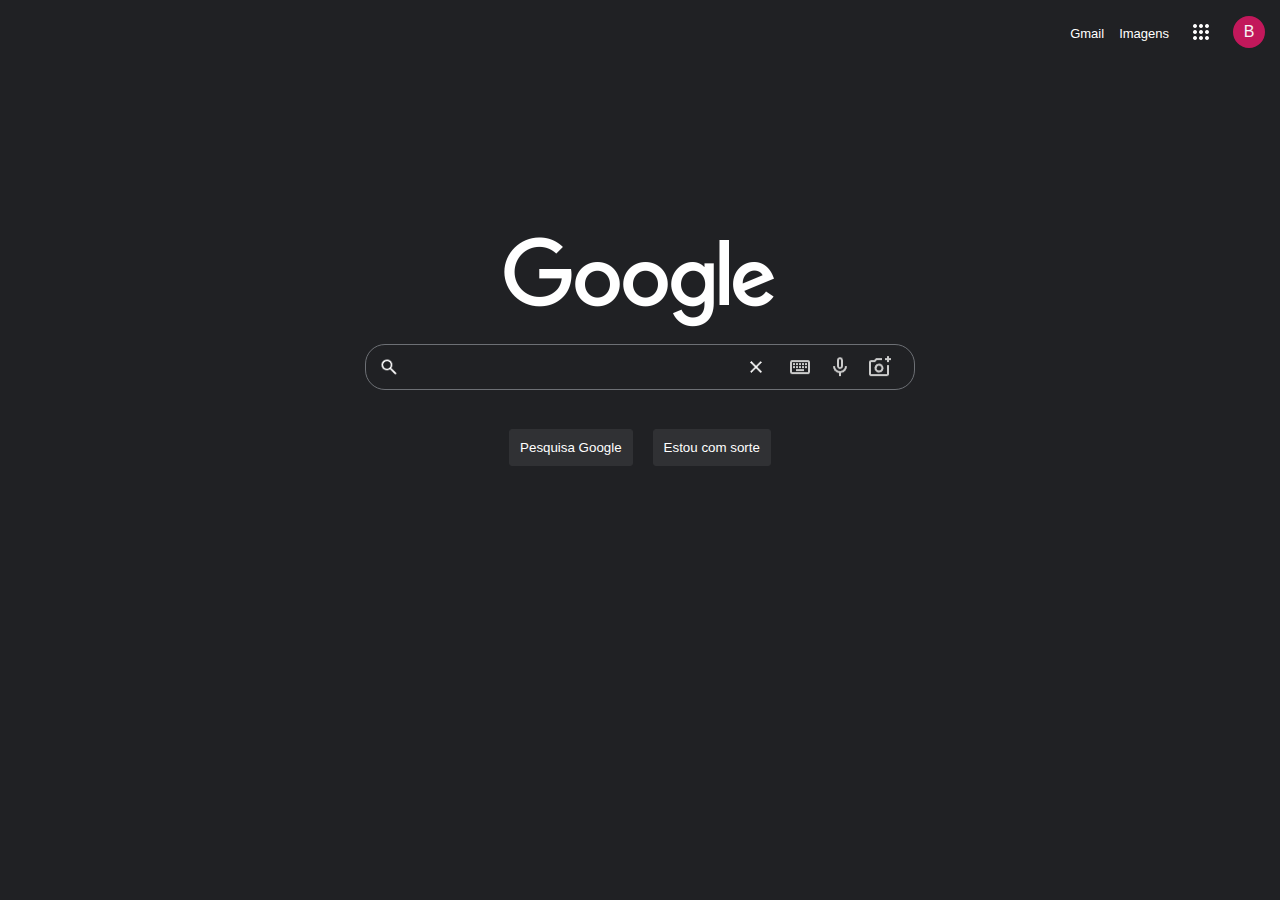
==== Google/index.html @ f8b28d4a "Agora o X deleta tudo que está no input e nao aparece caso nao exista algum texto dentro do input" ====
<!DOCTYPE html>
<html lang="pt-BR">

<head>
    <meta charset="UTF-8">
    <meta name="viewport" content="width=device-width, initial-scale=1.0">
    <title>Google</title>
    <link rel="stylesheet" href="./styles.css">
</head>

<body>
    <div class="menu">
        <div class="menu-content">
            <h3><a href="">Gmail</a></h3>
            <h3><a href="">Imagens</a></h3>

            <div class="dropdown">
                <button id="pages-btn"><img src="./imgs/al-icon.png" alt=""></button>
                <button id="acc-btn">B</button>
                <div class="dropdown-content">

                </div>
            </div>
        </div>
    </div>

    <div class="logo">
        <img src="./imgs/logo.png" alt="">
    </div>

    <div class="search-bar">
        <input id="search-barra" type="search" name="search-bar">
        <div class="search-bar-icons">
            <img id="keyboard" src="./imgs/keyboard.png" alt="">
            <img id="mic" src="./imgs/mic.png" alt="">
            <img id="camera" src="./imgs/camera.png" alt="">
        </div>
    </div>


    <div class="search-buttons">
        <button>Pesquisa Google</button>
        <button>Estou com sorte</button>
    </div>

    <script>
        const searchBar = document.getElementById('search-barra');

        searchBar.addEventListener('input', function () {
            if (searchBar.value.trim() === '') {
                searchBar.style.backgroundImage = "url('./imgs/lupa.png')";
            } else {
                searchBar.style.backgroundImage = "url('./imgs/lupa.png'), url('./imgs/x.png')";
            }
        });

        searchBar.addEventListener('click', function (event) {
            if (searchBar.style.backgroundImage.includes('./imgs/x.png') && event.offsetX > searchBar.offsetWidth - 175) {
                searchBar.value = '';
                searchBar.style.backgroundImage = "url('./imgs/lupa.png')";
            }
        });
    </script>

</body>

</html>
---- Google/styles.css ----
* {
    margin: 0;
    padding: 0;
    box-sizing: border-box;
    font-family: Arial, Helvetica, sans-serif;
}

body {
    background-color: rgb(32, 33, 36);
}

.menu {
    display: flex;
    justify-content: flex-end;
    align-items: center;
    margin-right: 15px;
    margin-top: 15px;
}

.menu-content {
    display: flex;
    align-items: center;
}

.menu-content h3 a {
  text-decoration: none;
  color: white;
  margin-right: 15px;
  font-size: 13px;
  font-weight: lighter;
}

.menu-content h3 a:hover {
    text-decoration: underline;
}

#acc-btn:hover {
    box-shadow: 0 0 2px 5px #303134;
}

#pages-btn:hover {
    box-shadow: 0 0 2px 3px #303134;
    background-color: #303134;
}

.dropdown {
    display: flex;
    align-items: center;
}

#acc-btn {
    border: 8px solid rgb(194, 24, 91);
    background-color: rgb(194, 24, 91);
    border-radius: 50%;
    width: 32px;
    height: 32px;
    font-size: 16px;
    color: whitesmoke;
    display: flex;
    align-items: center;
    justify-content: center;    
}

#pages-btn {
    background-color: transparent;
    border: none;
    margin: 0 15px 0 0;
    display: flex;
    align-items: center;
    justify-content: center;
    border: 5px solid transparent;
    border-radius: 50%;
}

#pages-btn img {
    width: 24px;
    height: 24px;
}

.logo{
    width: 100%;
    height: 280px;
    display: flex;
    justify-content: center;
    align-items: end;
}

.search-bar {
    display: flex;
    flex-direction: column; /* Alterado para coluna para centralizar verticalmente */
    justify-content: center;
    align-items: center; /* Centraliza verticalmente */
    position: relative;
}

.search-bar img {
    filter: invert(100%)
}

.search-buttons {
    display: flex;
    justify-content: center;
    align-items: end;
}

#search-barra {
    padding: 13px 0;
    margin: 15px;
    width: 550px; 
    max-width: 95%;  
    background-color: rgb(32, 33, 36);
    background: url(./imgs/lupa.png), url('./imgs/x.png');
    background-size: 20px;
    background-position: 13px 12px ,72%;
    background-repeat: no-repeat;
    color: white;
    border: 1px solid #6d7075;
    border-radius: 20px;
    padding-left: 40px;    
    font-size: 16px;
    padding-right: 150px;
}

.search-bar-icons {
    display: flex;
    position: relative;
    transform: translateY(-208%);
    left: 200px;
    filter: invert(80%);
}

#search-barra::-webkit-search-cancel-button {
    -webkit-appearance: none;
    appearance: none;
}

@media (max-width: 515px) {
    .search-bar-icons {
        left: 170px;
    }

    #search-barra {
        padding-right: 130px;
        background-position: 13px 12px ,70%;
    }
}

@media (min-width: 516px) and (max-width: 540px) {
    .search-bar-icons {
        left: 180px;
    }

    #search-barra {
        padding-right: 130px;
        background-position: 13px 12px ,71%;
    }
}

@media (min-width: 541px) and (max-width: 565px) {
    .search-bar-icons {
        left: 190px;
    }

    #search-barra {
        padding-right: 130px;
        background-position: 13px 12px ,72%;
    }
}

#search-barra.no-text {
    background-image: url('./imgs/lupa.png');
    background-position: 13px 12px;
}

#Search-Barra.has-text {
    background-image: url('./imgs/lupa.png'), url('./imgs/x.png');
    background-position: 13px 12px ,72%;
}

.search-bar-icons img {
    padding: 0 8px;
}

#search-barra:hover {
    background-color: #303134;
    border: 1px solid transparent;
}

#search-barra:focus {
    background-color: #303134;;
    outline: none;
    border: 1px solid transparent;
}

.search-buttons button {
    padding: 10px;
    background-color: #303134;
    color: white;
    border: 1px solid #303134;
    border-radius: 3px;
    margin: 0 10px 0 10px;
}

.search-buttons button:hover{
    border: 1px solid #6d7075 ;
}
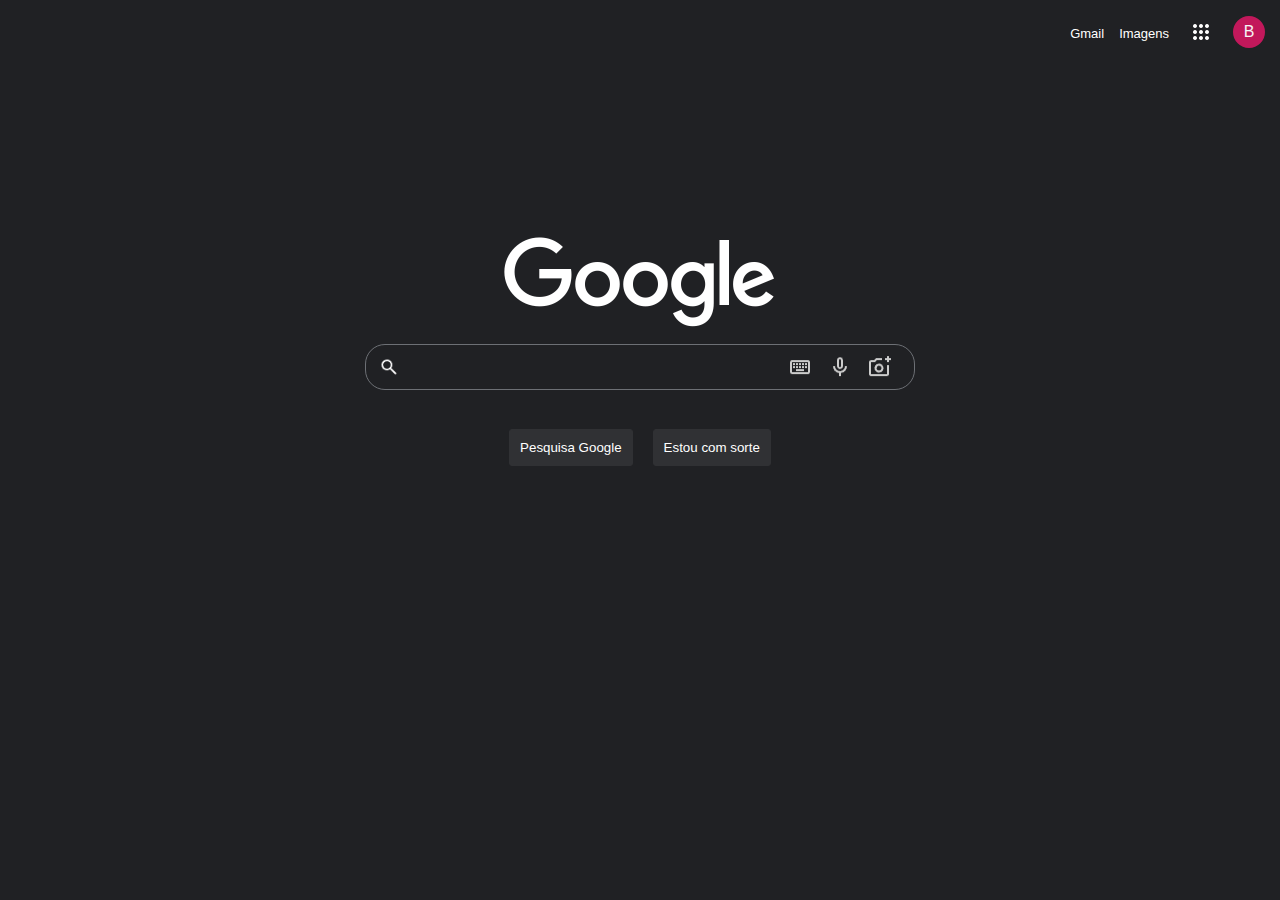
==== commit cfb5bc93: "Retirando a script do HTML e colocando ela em um arquivo separado JS" ====
--- a/Google/index.html
+++ b/Google/index.html
@@ -6,6 +6,7 @@
     <meta name="viewport" content="width=device-width, initial-scale=1.0">
     <title>Google</title>
     <link rel="stylesheet" href="./styles.css">
+    <script src="./script.js"></script>
 </head>
 
 <body>
@@ -43,25 +44,6 @@
         <button>Estou com sorte</button>
     </div>
 
-    <script>
-        const searchBar = document.getElementById('search-barra');
-
-        searchBar.addEventListener('input', function () {
-            if (searchBar.value.trim() === '') {
-                searchBar.style.backgroundImage = "url('./imgs/lupa.png')";
-            } else {
-                searchBar.style.backgroundImage = "url('./imgs/lupa.png'), url('./imgs/x.png')";
-            }
-        });
-
-        searchBar.addEventListener('click', function (event) {
-            if (searchBar.style.backgroundImage.includes('./imgs/x.png') && event.offsetX > searchBar.offsetWidth - 175) {
-                searchBar.value = '';
-                searchBar.style.backgroundImage = "url('./imgs/lupa.png')";
-            }
-        });
-    </script>
-
 </body>
 
 </html>--- a/Google/styles.css
+++ b/Google/styles.css
@@ -109,7 +109,7 @@
     width: 550px; 
     max-width: 95%;  
     background-color: rgb(32, 33, 36);
-    background: url(./imgs/lupa.png), url('./imgs/x.png');
+    background: url(./imgs/lupa.png);
     background-size: 20px;
     background-position: 13px 12px ,72%;
     background-repeat: no-repeat;
@@ -167,16 +167,6 @@
     }
 }
 
-#search-barra.no-text {
-    background-image: url('./imgs/lupa.png');
-    background-position: 13px 12px;
-}
-
-#Search-Barra.has-text {
-    background-image: url('./imgs/lupa.png'), url('./imgs/x.png');
-    background-position: 13px 12px ,72%;
-}
-
 .search-bar-icons img {
     padding: 0 8px;
 }
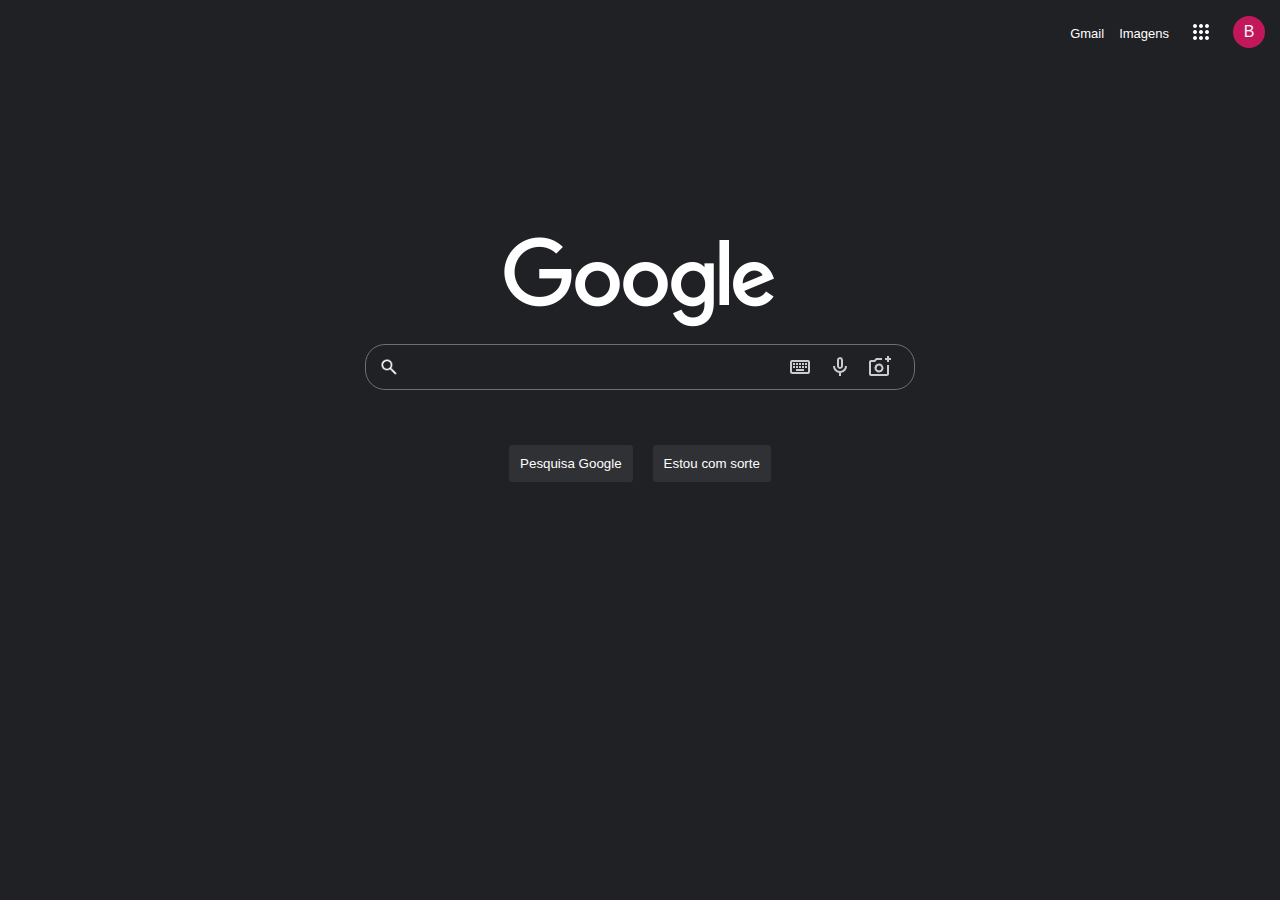
==== commit 73d65eee: "Hover dos icones da input search adicionado" ====
--- a/Google/index.html
+++ b/Google/index.html
@@ -33,9 +33,19 @@
         <input id="search-barra" type="search" name="search-bar">
         <div class="search-bar-icons">
             <img id="keyboard" src="./imgs/keyboard.png" alt="">
+            <div class="keyboard-hover">
+                <h3>Ferramenta de inserção de texto</h3>
+            </div>       
             <img id="mic" src="./imgs/mic.png" alt="">
+            <div class="mic-hover">
+                <h3>Pesquisa por voz</h3>
+            </div>
             <img id="camera" src="./imgs/camera.png" alt="">
+            <div class="camera-hover">
+                <h3>Pesquisa por imagem</h3>
+            </div>
         </div>
+        
     </div>
 
 
@@ -44,6 +54,8 @@
         <button>Estou com sorte</button>
     </div>
 
+    
+
 </body>
 
 </html>--- a/Google/styles.css
+++ b/Google/styles.css
@@ -87,9 +87,9 @@
 
 .search-bar {
     display: flex;
-    flex-direction: column; /* Alterado para coluna para centralizar verticalmente */
-    justify-content: center;
-    align-items: center; /* Centraliza verticalmente */
+    flex-direction: column;
+    justify-content: center;
+    align-items: center;
     position: relative;
 }
 
@@ -124,7 +124,7 @@
 .search-bar-icons {
     display: flex;
     position: relative;
-    transform: translateY(-208%);
+    transform: translateY(-145%);
     left: 200px;
     filter: invert(80%);
 }
@@ -134,6 +134,39 @@
     appearance: none;
 }
 
+.keyboard-hover, .mic-hover, .camera-hover {
+    display: none;
+    width: fit-content;
+    background-color: rgb(0, 0, 0);
+    position: absolute;    
+    filter: invert(100%);
+    padding: 8px;
+    border: 2px #303134 solid;
+    border-radius: 5px;
+}
+
+.keyboard-hover {
+    margin: 30px 0 0 -130px;
+}
+
+.mic-hover {
+    margin: 30px 0 0 -10px;
+}
+
+.camera-hover {
+    margin: 30px 0 0 0;
+}
+
+.keyboard-hover h3, .mic-hover h3, .camera-hover h3  {
+    font-size: 11px;
+    white-space: nowrap;
+    color: white;
+}
+
+#keyboard:hover + .keyboard-hover, #mic:hover + .mic-hover, #camera:hover + .camera-hover {
+    display: block;
+}
+
 @media (max-width: 515px) {
     .search-bar-icons {
         left: 170px;
@@ -168,7 +201,7 @@
 }
 
 .search-bar-icons img {
-    padding: 0 8px;
+    padding: 8px 8px;
 }
 
 #search-barra:hover {
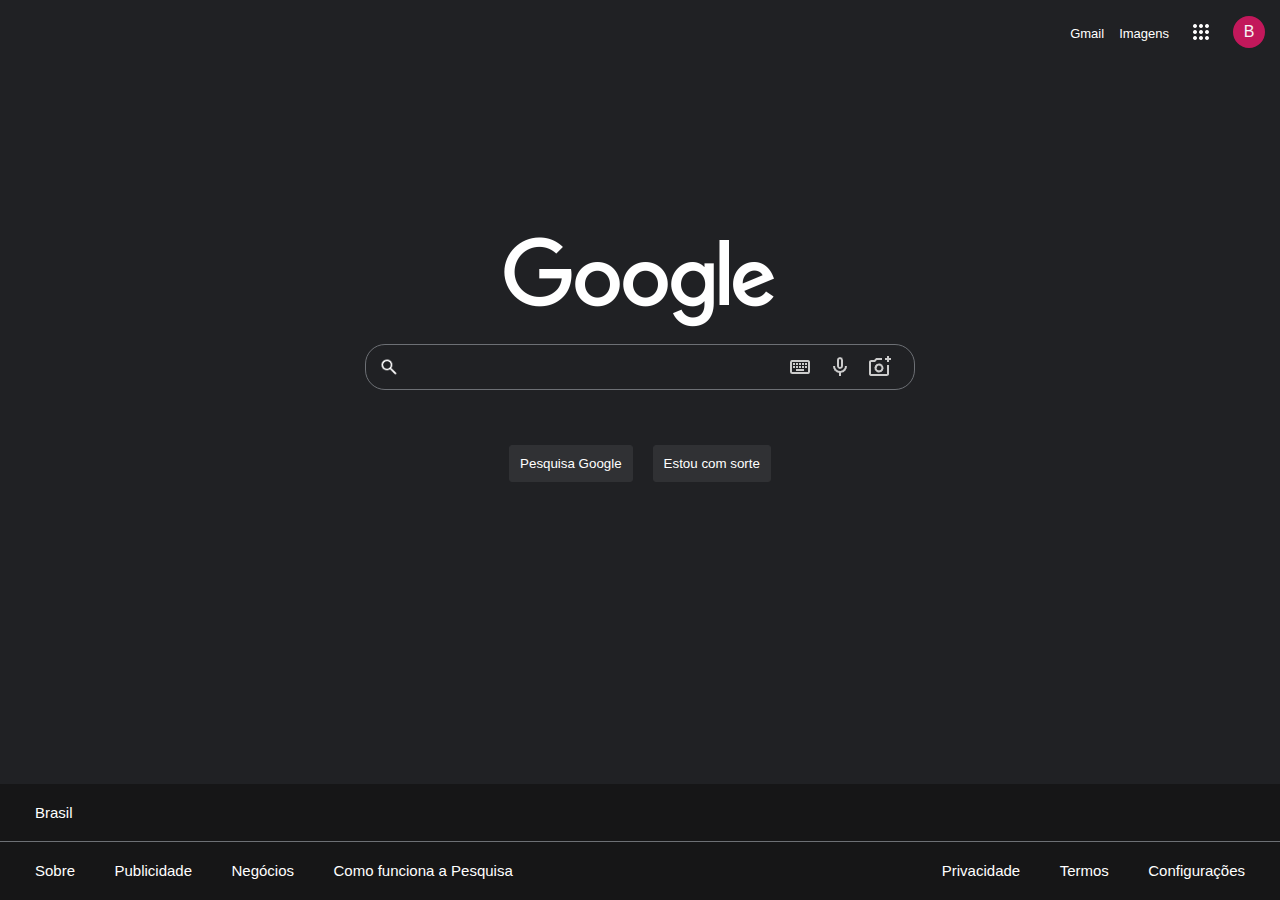
==== commit 3603cb35: "Footer finalizado" ====
--- a/Google/index.html
+++ b/Google/index.html
@@ -19,7 +19,6 @@
                 <button id="pages-btn"><img src="./imgs/al-icon.png" alt=""></button>
                 <button id="acc-btn">B</button>
                 <div class="dropdown-content">
-
                 </div>
             </div>
         </div>
@@ -31,31 +30,55 @@
 
     <div class="search-bar">
         <input id="search-barra" type="search" name="search-bar">
+       
         <div class="search-bar-icons">
             <img id="keyboard" src="./imgs/keyboard.png" alt="">
             <div class="keyboard-hover">
                 <h3>Ferramenta de inserção de texto</h3>
-            </div>       
+            </div>
+
             <img id="mic" src="./imgs/mic.png" alt="">
             <div class="mic-hover">
                 <h3>Pesquisa por voz</h3>
             </div>
+
             <img id="camera" src="./imgs/camera.png" alt="">
             <div class="camera-hover">
                 <h3>Pesquisa por imagem</h3>
             </div>
+
         </div>
-        
     </div>
-
 
     <div class="search-buttons">
         <button>Pesquisa Google</button>
         <button>Estou com sorte</button>
     </div>
 
-    
+    <div class="blank-space">
+    </div>
 
+    <footer>
+        <div class="footer-one">
+            Brasil
+        </div>
+
+        <div class="footer-two">
+            <div class="subfooter-one">
+            <span>Sobre</span>
+            <span>Publicidade</span>
+            <span>Negócios</span>
+            <span>Como funciona a Pesquisa</span>
+            </div>
+
+            <div class="subfooter-two">
+                <span>Privacidade</span>
+                <span>Termos</span>
+                <span>Configurações</span>
+            </div>
+            
+        </div>
+    </footer>
 </body>
 
 </html>--- a/Google/styles.css
+++ b/Google/styles.css
@@ -23,11 +23,11 @@
 }
 
 .menu-content h3 a {
-  text-decoration: none;
-  color: white;
-  margin-right: 15px;
-  font-size: 13px;
-  font-weight: lighter;
+    text-decoration: none;
+    color: white;
+    margin-right: 15px;
+    font-size: 13px;
+    font-weight: lighter;
 }
 
 .menu-content h3 a:hover {
@@ -58,7 +58,7 @@
     color: whitesmoke;
     display: flex;
     align-items: center;
-    justify-content: center;    
+    justify-content: center;
 }
 
 #pages-btn {
@@ -77,7 +77,7 @@
     height: 24px;
 }
 
-.logo{
+.logo {
     width: 100%;
     height: 280px;
     display: flex;
@@ -106,17 +106,17 @@
 #search-barra {
     padding: 13px 0;
     margin: 15px;
-    width: 550px; 
-    max-width: 95%;  
+    width: 550px;
+    max-width: 95%;
     background-color: rgb(32, 33, 36);
     background: url(./imgs/lupa.png);
     background-size: 20px;
-    background-position: 13px 12px ,72%;
+    background-position: 13px 12px, 72%;
     background-repeat: no-repeat;
     color: white;
     border: 1px solid #6d7075;
     border-radius: 20px;
-    padding-left: 40px;    
+    padding-left: 40px;
     font-size: 16px;
     padding-right: 150px;
 }
@@ -134,11 +134,13 @@
     appearance: none;
 }
 
-.keyboard-hover, .mic-hover, .camera-hover {
+.keyboard-hover,
+.mic-hover,
+.camera-hover {
     display: none;
     width: fit-content;
     background-color: rgb(0, 0, 0);
-    position: absolute;    
+    position: absolute;
     filter: invert(100%);
     padding: 8px;
     border: 2px #303134 solid;
@@ -157,13 +159,17 @@
     margin: 30px 0 0 0;
 }
 
-.keyboard-hover h3, .mic-hover h3, .camera-hover h3  {
+.keyboard-hover h3,
+.mic-hover h3,
+.camera-hover h3 {
     font-size: 11px;
     white-space: nowrap;
     color: white;
 }
 
-#keyboard:hover + .keyboard-hover, #mic:hover + .mic-hover, #camera:hover + .camera-hover {
+#keyboard:hover+.keyboard-hover,
+#mic:hover+.mic-hover,
+#camera:hover+.camera-hover {
     display: block;
 }
 
@@ -174,7 +180,7 @@
 
     #search-barra {
         padding-right: 130px;
-        background-position: 13px 12px ,70%;
+        background-position: 13px 12px, 70%;
     }
 }
 
@@ -185,7 +191,7 @@
 
     #search-barra {
         padding-right: 130px;
-        background-position: 13px 12px ,71%;
+        background-position: 13px 12px, 71%;
     }
 }
 
@@ -196,7 +202,7 @@
 
     #search-barra {
         padding-right: 130px;
-        background-position: 13px 12px ,72%;
+        background-position: 13px 12px, 72%;
     }
 }
 
@@ -210,7 +216,8 @@
 }
 
 #search-barra:focus {
-    background-color: #303134;;
+    background-color: #303134;
+    ;
     outline: none;
     border: 1px solid transparent;
 }
@@ -224,6 +231,47 @@
     margin: 0 10px 0 10px;
 }
 
-.search-buttons button:hover{
-    border: 1px solid #6d7075 ;
+.search-buttons button:hover {
+    border: 1px solid #6d7075;
+}
+
+.blank-space {
+    height: 25.5vh;
+}
+
+footer {
+    position: fixed;
+    bottom: 0;
+    width: 100%;
+}
+
+.footer-one {
+    color: white;
+    padding: 20px 35px;
+    border-bottom: 1px solid #6d7075;
+    background-color: #161617;
+    font-size: 15px;
+}
+
+.footer-two {
+    display: flex;
+    color: white;
+    padding: 20px 0;
+    background-color: #161617;
+    justify-content: space-between;
+    height: 100%;
+}
+
+.subfooter-one span {
+    margin-left: 35px;
+    font-size: 15px;
+}
+
+.subfooter-two span {
+    margin-right: 35px;
+    font-size: 15px;
+}
+
+.subfooter-one span:hover, .subfooter-two span:hover {
+    text-decoration: underline;
 }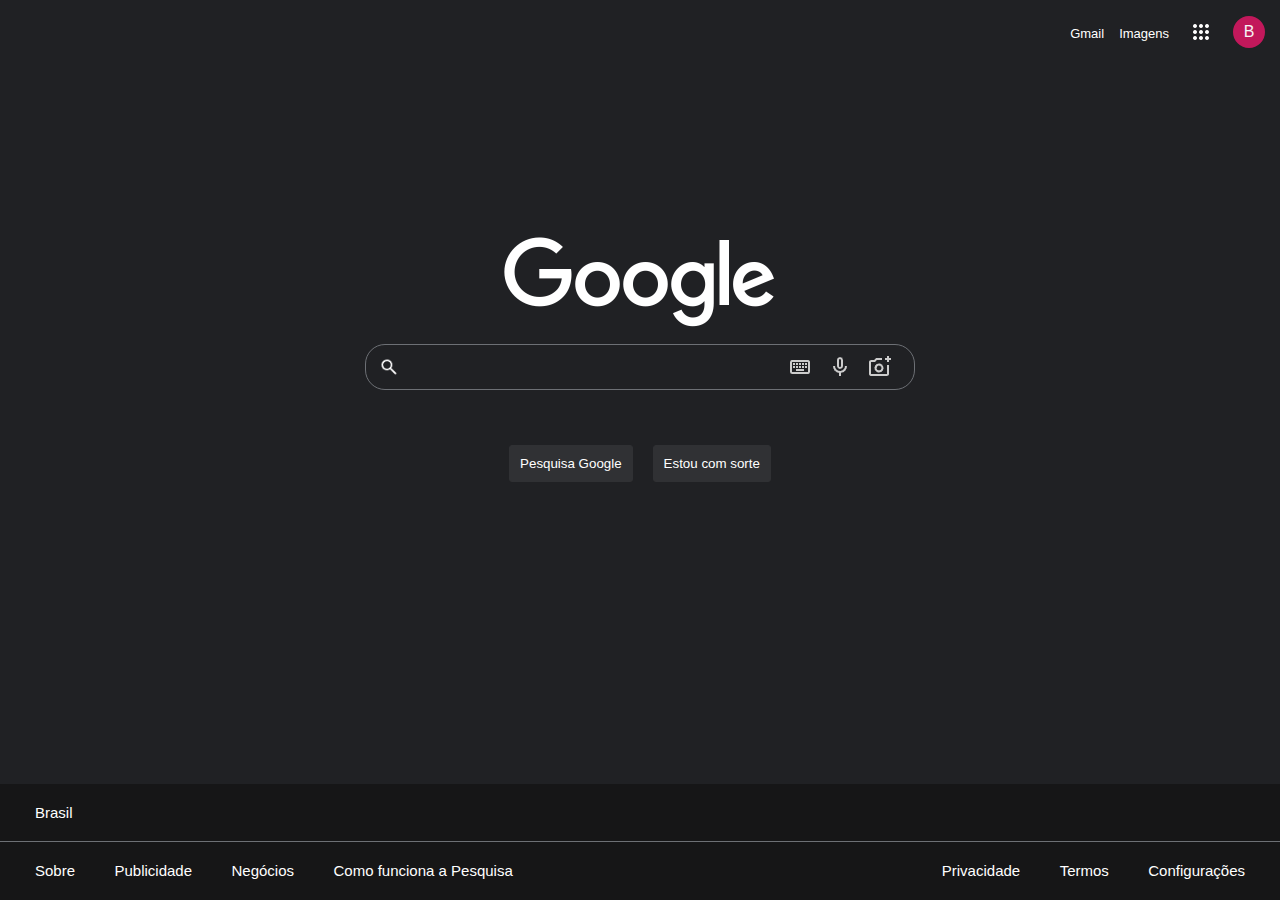
==== commit fd7fe6c2: "Identando o codigo" ====
--- a/Google/index.html
+++ b/Google/index.html
@@ -30,7 +30,7 @@
 
     <div class="search-bar">
         <input id="search-barra" type="search" name="search-bar">
-       
+
         <div class="search-bar-icons">
             <img id="keyboard" src="./imgs/keyboard.png" alt="">
             <div class="keyboard-hover">
@@ -65,10 +65,10 @@
 
         <div class="footer-two">
             <div class="subfooter-one">
-            <span>Sobre</span>
-            <span>Publicidade</span>
-            <span>Negócios</span>
-            <span>Como funciona a Pesquisa</span>
+                <span>Sobre</span>
+                <span>Publicidade</span>
+                <span>Negócios</span>
+                <span>Como funciona a Pesquisa</span>
             </div>
 
             <div class="subfooter-two">
@@ -76,7 +76,7 @@
                 <span>Termos</span>
                 <span>Configurações</span>
             </div>
-            
+
         </div>
     </footer>
 </body>
--- a/Google/styles.css
+++ b/Google/styles.css
@@ -272,6 +272,7 @@
     font-size: 15px;
 }
 
-.subfooter-one span:hover, .subfooter-two span:hover {
+.subfooter-one span:hover,
+.subfooter-two span:hover {
     text-decoration: underline;
 }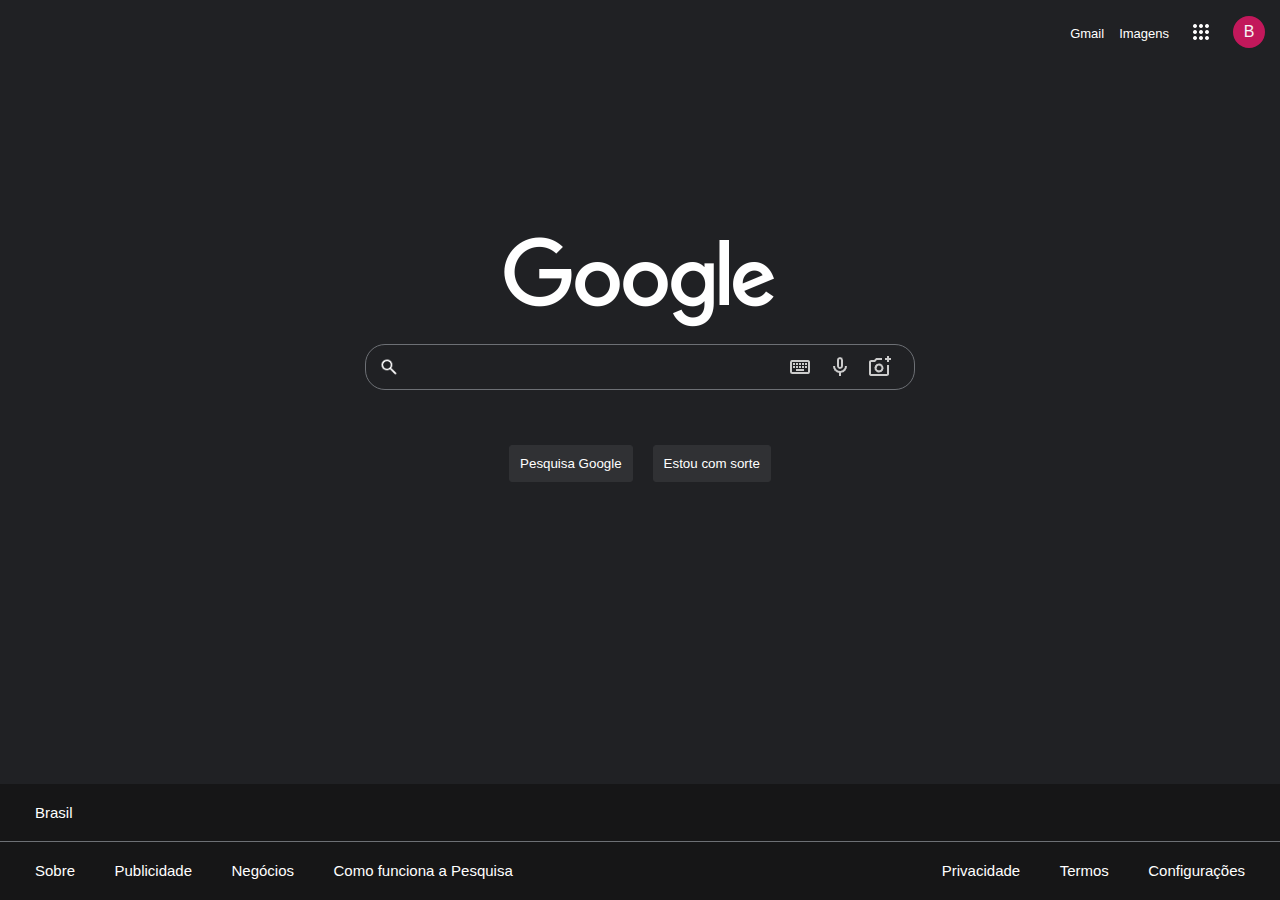
==== commit 459e944d: "Organizando os arquivos em pastas e arrumando os imports de img" ====
--- a/Google/index.html
+++ b/Google/index.html
@@ -5,8 +5,8 @@
     <meta charset="UTF-8">
     <meta name="viewport" content="width=device-width, initial-scale=1.0">
     <title>Google</title>
-    <link rel="stylesheet" href="./styles.css">
-    <script src="./script.js"></script>
+    <link rel="stylesheet" href="./assets/css/styles.css">
+    <script src="./assets/js/script.js"></script>
 </head>
 
 <body>
@@ -16,7 +16,7 @@
             <h3><a href="">Imagens</a></h3>
 
             <div class="dropdown">
-                <button id="pages-btn"><img src="./imgs/al-icon.png" alt=""></button>
+                <button id="pages-btn"><img src="./assets/imgs/al-icon.png" alt=""></button>
                 <button id="acc-btn">B</button>
                 <div class="dropdown-content">
                 </div>
@@ -25,24 +25,24 @@
     </div>
 
     <div class="logo">
-        <img src="./imgs/logo.png" alt="">
+        <img src="./assets/imgs/logo.png" alt="">
     </div>
 
     <div class="search-bar">
         <input id="search-barra" type="search" name="search-bar">
 
         <div class="search-bar-icons">
-            <img id="keyboard" src="./imgs/keyboard.png" alt="">
+            <img id="keyboard" src="./assets/imgs/keyboard.png" alt="">
             <div class="keyboard-hover">
                 <h3>Ferramenta de inserção de texto</h3>
             </div>
 
-            <img id="mic" src="./imgs/mic.png" alt="">
+            <img id="mic" src="./assets/imgs/mic.png" alt="">
             <div class="mic-hover">
                 <h3>Pesquisa por voz</h3>
             </div>
 
-            <img id="camera" src="./imgs/camera.png" alt="">
+            <img id="camera" src="./assets/imgs/camera.png" alt="">
             <div class="camera-hover">
                 <h3>Pesquisa por imagem</h3>
             </div>
--- a/Google/assets/css/styles.css
+++ b/Google/assets/css/styles.css
@@ -0,0 +1,281 @@
+* {
+    margin: 0;
+    padding: 0;
+    box-sizing: border-box;
+    font-family: Arial, Helvetica, sans-serif;
+}
+
+body {
+    background-color: rgb(32, 33, 36);
+}
+
+.menu {
+    display: flex;
+    justify-content: flex-end;
+    align-items: center;
+    margin-right: 15px;
+    margin-top: 15px;
+}
+
+.menu-content {
+    display: flex;
+    align-items: center;
+}
+
+.menu-content h3 a {
+    text-decoration: none;
+    color: white;
+    margin-right: 15px;
+    font-size: 13px;
+    font-weight: lighter;
+}
+
+.menu-content h3 a:hover {
+    text-decoration: underline;
+}
+
+#acc-btn:hover {
+    box-shadow: 0 0 2px 5px #303134;
+}
+
+#pages-btn:hover {
+    box-shadow: 0 0 2px 3px #303134;
+    background-color: #303134;
+}
+
+.dropdown {
+    display: flex;
+    align-items: center;
+}
+
+#acc-btn {
+    border: 8px solid rgb(194, 24, 91);
+    background-color: rgb(194, 24, 91);
+    border-radius: 50%;
+    width: 32px;
+    height: 32px;
+    font-size: 16px;
+    color: whitesmoke;
+    display: flex;
+    align-items: center;
+    justify-content: center;
+}
+
+#pages-btn {
+    background-color: transparent;
+    border: none;
+    margin: 0 15px 0 0;
+    display: flex;
+    align-items: center;
+    justify-content: center;
+    border: 5px solid transparent;
+    border-radius: 50%;
+}
+
+#pages-btn img {
+    width: 24px;
+    height: 24px;
+}
+
+.logo {
+    width: 100%;
+    height: 280px;
+    display: flex;
+    justify-content: center;
+    align-items: end;
+}
+
+.search-bar {
+    display: flex;
+    flex-direction: column;
+    justify-content: center;
+    align-items: center;
+    position: relative;
+}
+
+.search-bar img {
+    filter: invert(100%)
+}
+
+.search-buttons {
+    display: flex;
+    justify-content: center;
+    align-items: end;
+}
+
+#search-barra {
+    padding: 13px 0;
+    margin: 15px;
+    width: 550px;
+    max-width: 95%;
+    background-color: rgb(32, 33, 36);
+    background: url(../imgs/lupa.png);
+    background-size: 20px;
+    background-position: 13px 12px, 72%;
+    background-repeat: no-repeat;
+    color: white;
+    border: 1px solid #6d7075;
+    border-radius: 20px;
+    padding-left: 40px;
+    font-size: 16px;
+    padding-right: 150px;
+}
+
+.search-bar-icons {
+    display: flex;
+    position: relative;
+    transform: translateY(-145%);
+    left: 200px;
+    filter: invert(80%);
+    cursor: pointer;
+}
+
+#search-barra::-webkit-search-cancel-button {
+    -webkit-appearance: none;
+    appearance: none;
+}
+
+.keyboard-hover,
+.mic-hover,
+.camera-hover {
+    display: none;
+    width: fit-content;
+    background-color: rgb(0, 0, 0);
+    position: absolute;
+    filter: invert(100%);
+    padding: 8px;
+    border: 2px #303134 solid;
+    border-radius: 5px;
+}
+
+.keyboard-hover {
+    margin: 30px 0 0 -130px;
+}
+
+.mic-hover {
+    margin: 30px 0 0 -10px;
+}
+
+.camera-hover {
+    margin: 30px 0 0 0;
+}
+
+.keyboard-hover h3,
+.mic-hover h3,
+.camera-hover h3 {
+    font-size: 11px;
+    white-space: nowrap;
+    color: white;
+}
+
+#keyboard:hover+.keyboard-hover,
+#mic:hover+.mic-hover,
+#camera:hover+.camera-hover {
+    display: block;
+}
+
+@media (max-width: 515px) {
+    .search-bar-icons {
+        left: 170px;
+    }
+
+    #search-barra {
+        padding-right: 130px;
+        background-position: 13px 12px, 70%;
+    }
+}
+
+@media (min-width: 516px) and (max-width: 540px) {
+    .search-bar-icons {
+        left: 180px;
+    }
+
+    #search-barra {
+        padding-right: 130px;
+        background-position: 13px 12px, 71%;
+    }
+}
+
+@media (min-width: 541px) and (max-width: 565px) {
+    .search-bar-icons {
+        left: 190px;
+    }
+
+    #search-barra {
+        padding-right: 130px;
+        background-position: 13px 12px, 72%;
+    }
+}
+
+.search-bar-icons img {
+    padding: 8px 8px;
+}
+
+#search-barra:hover {
+    background-color: #303134;
+    border: 1px solid transparent;
+}
+
+#search-barra:focus {
+    background-color: #303134;
+    ;
+    outline: none;
+    border: 1px solid transparent;
+}
+
+.search-buttons button {
+    padding: 10px;
+    background-color: #303134;
+    color: white;
+    border: 1px solid #303134;
+    border-radius: 3px;
+    margin: 0 10px 0 10px;
+    cursor: pointer;
+}
+
+.search-buttons button:hover {
+    border: 1px solid #6d7075;
+}
+
+.blank-space {
+    height: 25.5vh;
+}
+
+footer {
+    position: fixed;
+    bottom: 0;
+    width: 100%;
+}
+
+.footer-one {
+    color: white;
+    padding: 20px 35px;
+    border-bottom: 1px solid #6d7075;
+    background-color: #161617;
+    font-size: 15px;
+}
+
+.footer-two {
+    display: flex;
+    color: white;
+    padding: 20px 0;
+    background-color: #161617;
+    justify-content: space-between;
+    height: 100%;
+}
+
+.subfooter-one span {
+    margin-left: 35px;
+    font-size: 15px;
+}
+
+.subfooter-two span {
+    margin-right: 35px;
+    font-size: 15px;
+}
+
+.subfooter-one span:hover,
+.subfooter-two span:hover {
+    text-decoration: underline;
+    cursor: pointer;
+}